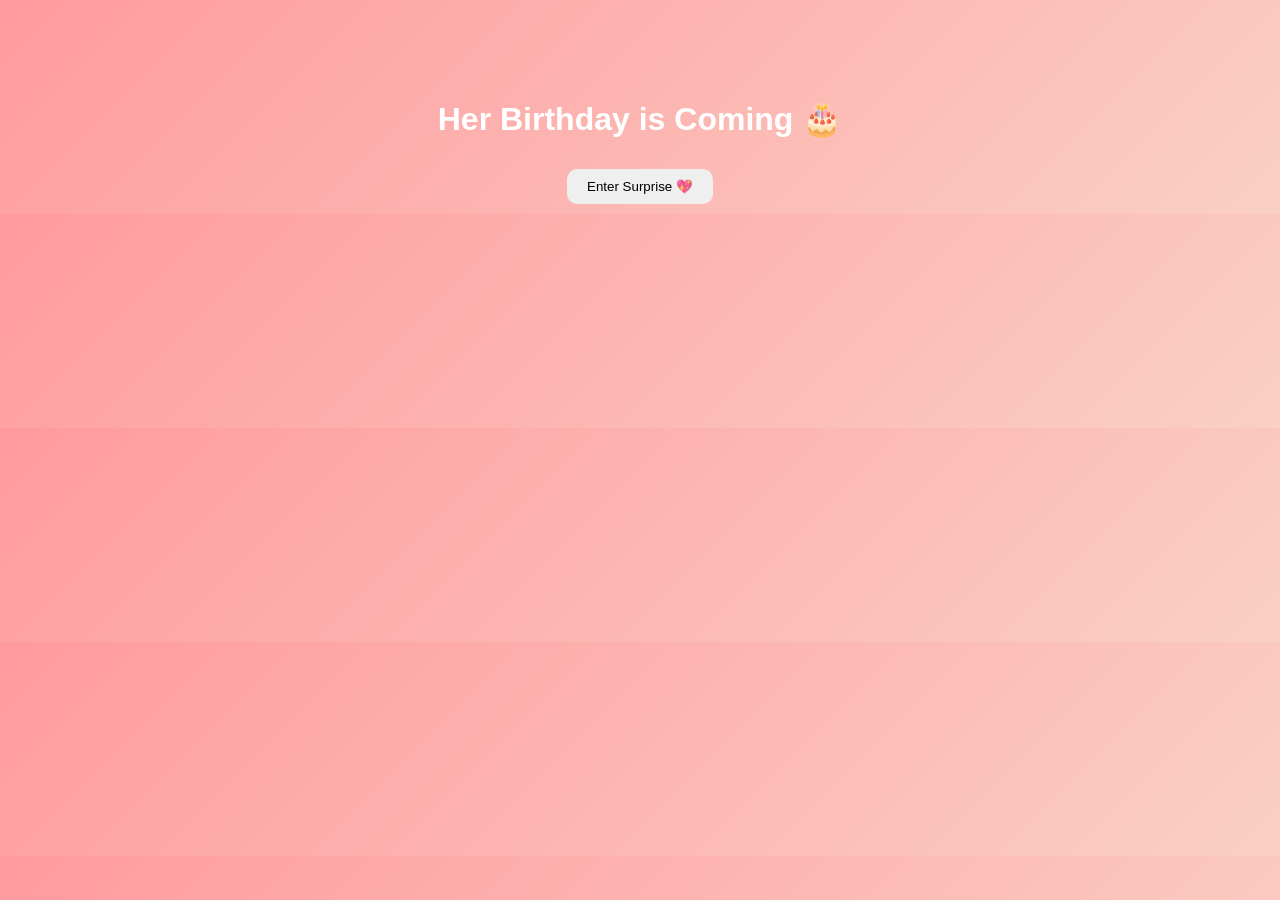
==== index.html @ 54b25048 "haha" ====
<!doctype html>
<html>
  <head>
    <title>Countdown ❤️</title>
    <link rel="stylesheet" href="style.css" />
  </head>
  <body>
    <div class="card">
      <h1>Her Birthday is Coming 🎂</h1>
      <h2 id="countdown"></h2>
      <button onclick="goNext()">Enter Surprise 💖</button>
    </div>

    <script src="script.js"></script>
  </body>
</html>
---- style.css ----
body {
  margin: 0;
  font-family: Arial;
  background: linear-gradient(135deg, #ff9a9e, #fad0c4);
  overflow: hidden;
  text-align: center;
  color: white;
}

.card {
  position: relative;
  z-index: 2;
  margin-top: 100px;
}

.photo {
  width: 200px;
  border-radius: 15px;
}

button {
  padding: 10px 20px;
  margin: 10px;
  border: none;
  border-radius: 10px;
  cursor: pointer;
}

.hidden {
  display: none;
}

/* ❤️ Falling Hearts */
.heart {
  position: fixed;
  top: -10px;
  color: red;
  animation: fall linear infinite;
}

@keyframes fall {
  to {
    transform: translateY(100vh);
  }
}

/* 🎆 Fireworks Canvas */
canvas {
  position: fixed;
  top: 0;
  left: 0;
}
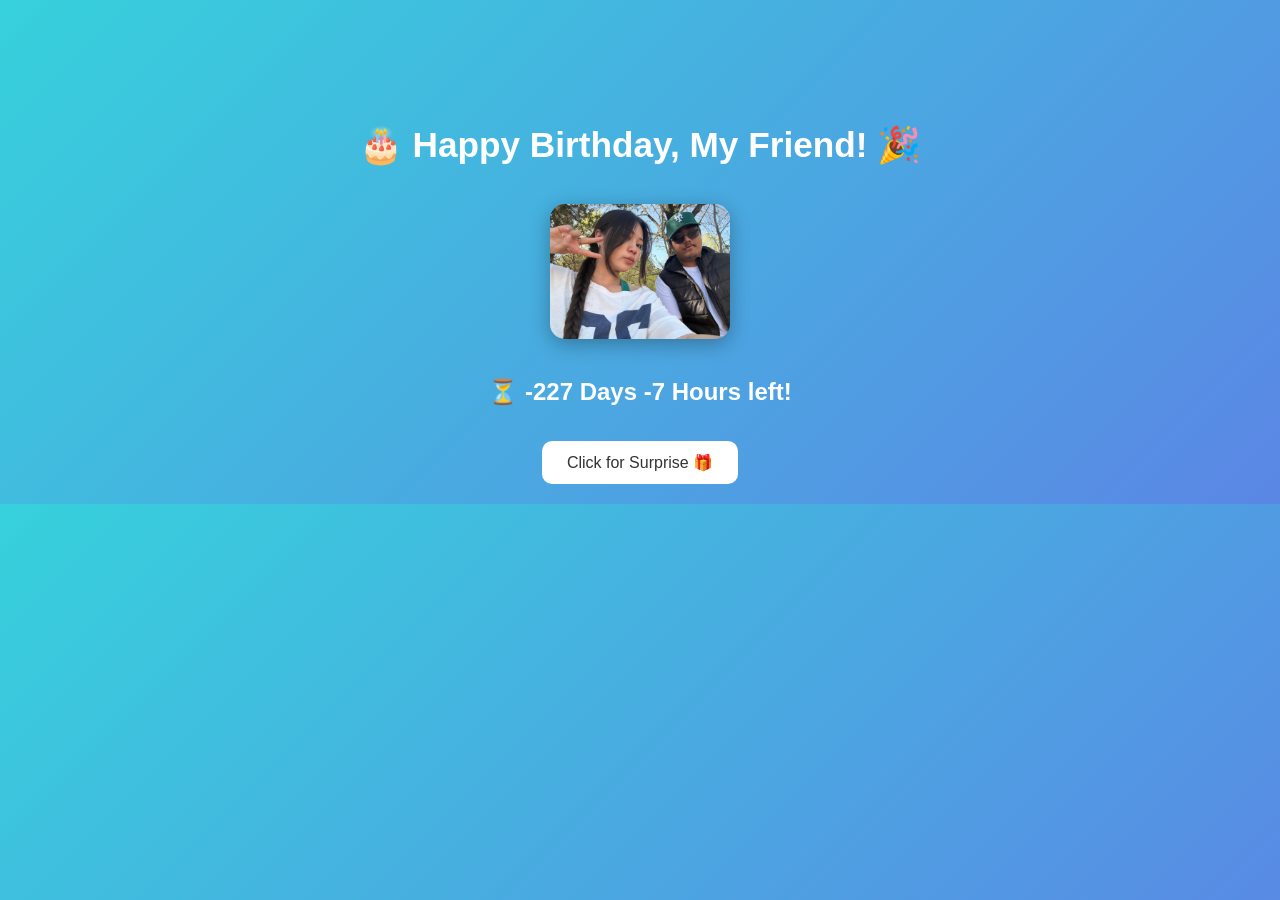
==== commit 310ea6fd: "motulove" ====
--- a/index.html
+++ b/index.html
@@ -1,14 +1,32 @@
 <!doctype html>
-<html>
+<html lang="en">
   <head>
-    <title>Countdown ❤️</title>
+    <meta charset="UTF-8" />
+    <title>Happy Birthday 🎉</title>
     <link rel="stylesheet" href="style.css" />
   </head>
-  <body>
+  <body onclick="confetti(event)">
+    <canvas id="canvas"></canvas>
+
     <div class="card">
-      <h1>Her Birthday is Coming 🎂</h1>
-      <h2 id="countdown"></h2>
-      <button onclick="goNext()">Enter Surprise 💖</button>
+      <h1>🎂 Happy Birthday, My Friend! 🎉</h1>
+
+      <img src="friend.jpg" class="photo" alt="Friend Photo" />
+
+      <h2 id="countdown">Loading countdown...</h2>
+
+      <button onclick="showMessage()">Click for Surprise 🎁</button>
+
+      <p id="message" class="hidden">
+        🎉 Happy Birthday! 🎉 <br /><br />
+        You are an amazing friend and I’m lucky to have you 💙 <br />
+        Thanks for all the fun memories, jokes, and support 😂🔥 <br /><br />
+        Stay happy, stay awesome! 🚀
+      </p>
+
+      <audio autoplay loop>
+        <source src="song.mp3" type="audio/mpeg" />
+      </audio>
     </div>
 
     <script src="script.js"></script>
--- a/style.css
+++ b/style.css
@@ -1,50 +1,52 @@
 body {
   margin: 0;
-  font-family: Arial;
-  background: linear-gradient(135deg, #ff9a9e, #fad0c4);
+  font-family: Arial, sans-serif;
+  background: linear-gradient(135deg, #36d1dc, #5b86e5);
+  color: white;
+  text-align: center;
   overflow: hidden;
-  text-align: center;
-  color: white;
 }
 
 .card {
   position: relative;
   z-index: 2;
-  margin-top: 100px;
+  margin-top: 80px;
+  padding: 20px;
+}
+
+h1 {
+  font-size: 2.2em;
 }
 
 .photo {
-  width: 200px;
+  width: 180px;
   border-radius: 15px;
+  margin: 15px 0;
+  box-shadow: 0 5px 20px rgba(0, 0, 0, 0.3);
 }
 
 button {
-  padding: 10px 20px;
-  margin: 10px;
+  padding: 12px 25px;
+  margin-top: 15px;
   border: none;
   border-radius: 10px;
+  background: white;
+  color: #333;
+  font-size: 1em;
   cursor: pointer;
+  transition: 0.3s;
+}
+
+button:hover {
+  background: #222;
+  color: white;
 }
 
 .hidden {
   display: none;
 }
 
-/* ❤️ Falling Hearts */
-.heart {
-  position: fixed;
-  top: -10px;
-  color: red;
-  animation: fall linear infinite;
-}
-
-@keyframes fall {
-  to {
-    transform: translateY(100vh);
-  }
-}
-
-/* 🎆 Fireworks Canvas */
+/* Canvas */
 canvas {
   position: fixed;
   top: 0;
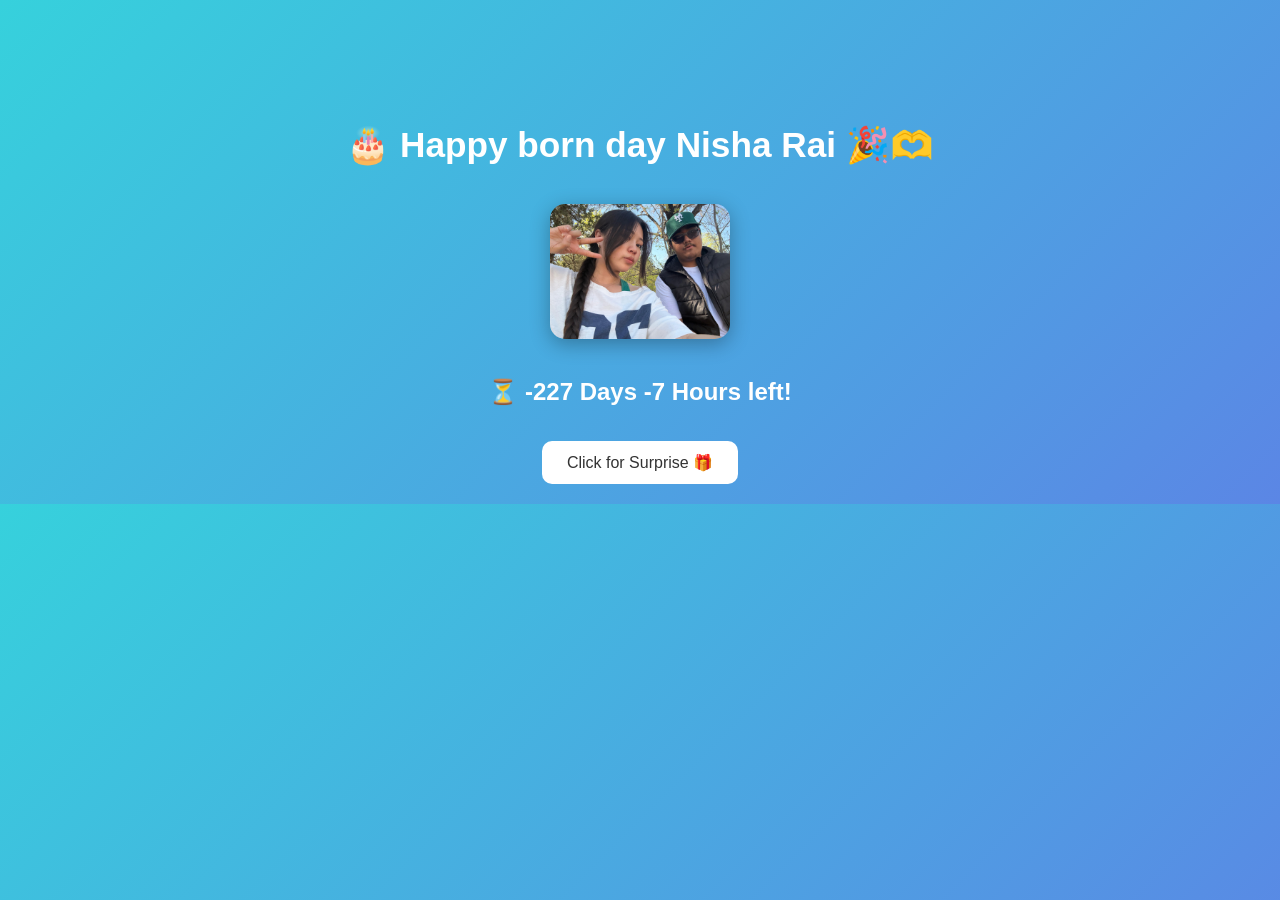
==== commit 8393d88a: "change" ====
--- a/index.html
+++ b/index.html
@@ -9,7 +9,7 @@
     <canvas id="canvas"></canvas>
 
     <div class="card">
-      <h1>🎂 Happy Birthday, My Friend! 🎉</h1>
+      <h1>🎂 Happy born day Nisha Rai 🎉🫶</h1>
 
       <img src="friend.jpg" class="photo" alt="Friend Photo" />
 
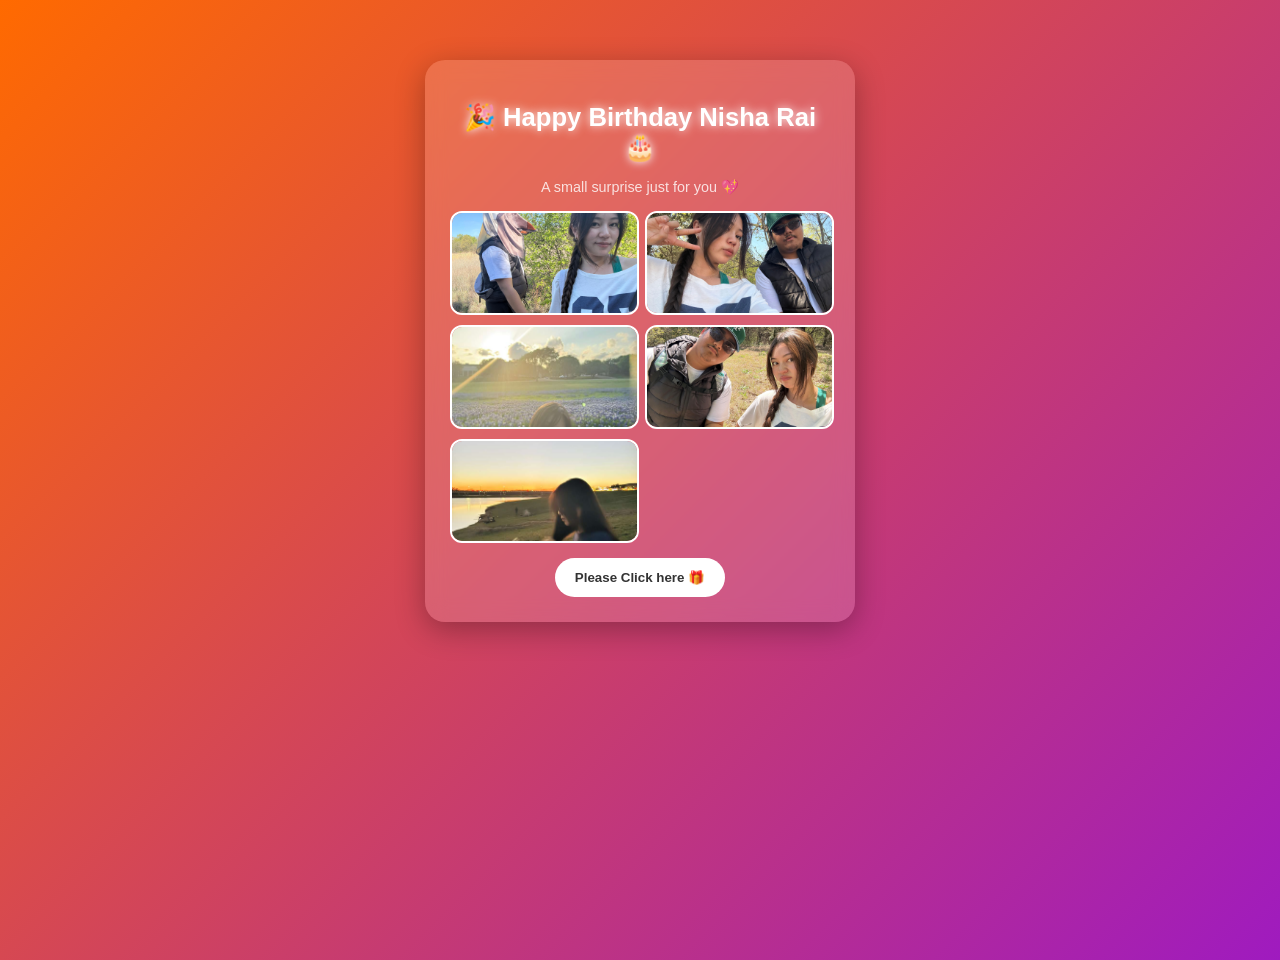
==== commit b8b9f0ca: "final" ====
--- a/index.html
+++ b/index.html
@@ -2,31 +2,46 @@
 <html lang="en">
   <head>
     <meta charset="UTF-8" />
-    <title>Happy Birthday 🎉</title>
+    <title>Happy Birthday Nisha 🎉</title>
     <link rel="stylesheet" href="style.css" />
   </head>
+
   <body onclick="confetti(event)">
     <canvas id="canvas"></canvas>
 
     <div class="card">
-      <h1>🎂 Happy born day Nisha Rai 🎉🫶</h1>
+      <h1>🎉 Happy Birthday Nisha Rai 🎂</h1>
 
-      <img src="friend.jpg" class="photo" alt="Friend Photo" />
+      <p class="subtitle">A small surprise just for you 💖</p>
 
-      <h2 id="countdown">Loading countdown...</h2>
+      <!-- 📸 PHOTO GALLERY -->
+      <div class="gallery">
+        <img src="1.jpeg" />
+        <img src="2.jpeg" />
+        <img src="3.jpeg" />
+        <img src="4.jpeg" />
+        <img src="5.jpeg" />
+      </div>
 
-      <button onclick="showMessage()">Click for Surprise 🎁</button>
+      <button onclick="showMessage()">Please Click here 🎁</button>
 
-      <p id="message" class="hidden">
-        🎉 Happy Birthday! 🎉 <br /><br />
-        You are an amazing friend and I’m lucky to have you 💙 <br />
-        Thanks for all the fun memories, jokes, and support 😂🔥 <br /><br />
-        Stay happy, stay awesome! 🚀
+      <!-- 💌 MESSAGE -->
+      <p id="message" class="hidden fade">
+        🎉 Happy Birthday Nisha Rai 🎉🎂 <br /><br />
+
+        So glad I met you on October 17, 2025. It’s been 6 months and 7 days
+        (189 days) already, and honestly we’ve had some really fun and cool
+        moments. You’re such a positive person, somehow you always make me feel
+        good whenever we talk or hang out. <br /><br />
+
+        Ma asha garchu yo barsa tapai ko sabai ichchhya pura hos. Just stay the
+        same inspiring and motivating person you are. Thorai time matra bhayo
+        timilai chineko, tara pani I guess we’ve made some seriously cool
+        memories, ones that’ll stay with me till the very end, for sure.
+        <br /><br />
+
+        Happy Birthday again, Nisha Sampang Rai 🎉🎂
       </p>
-
-      <audio autoplay loop>
-        <source src="song.mp3" type="audio/mpeg" />
-      </audio>
     </div>
 
     <script src="script.js"></script>
--- a/style.css
+++ b/style.css
@@ -1,49 +1,106 @@
 body {
   margin: 0;
   font-family: Arial, sans-serif;
-  background: linear-gradient(135deg, #36d1dc, #5b86e5);
+  height: 100vh;
+  overflow-x: hidden;
+  text-align: center;
   color: white;
-  text-align: center;
-  overflow: hidden;
+  background: linear-gradient(-45deg, #ff4b1f, #1fddff, #7f00ff, #ff6a00);
+  background-size: 400% 400%;
+  animation: bg 10s ease infinite;
 }
 
-.card {
-  position: relative;
-  z-index: 2;
-  margin-top: 80px;
-  padding: 20px;
+@keyframes bg {
+  0% {
+    background-position: 0% 50%;
+  }
+  50% {
+    background-position: 100% 50%;
+  }
+  100% {
+    background-position: 0% 50%;
+  }
 }
 
-h1 {
-  font-size: 2.2em;
+/* Card */
+.card {
+  width: 380px;
+  margin: 60px auto;
+  padding: 25px;
+  border-radius: 20px;
+  background: rgba(255, 255, 255, 0.15);
+  backdrop-filter: blur(10px);
+  box-shadow: 0 8px 30px rgba(0, 0, 0, 0.3);
 }
 
-.photo {
-  width: 180px;
-  border-radius: 15px;
-  margin: 15px 0;
-  box-shadow: 0 5px 20px rgba(0, 0, 0, 0.3);
+/* Title */
+h1 {
+  font-size: 1.6em;
+  text-shadow: 0 0 10px white;
 }
 
+.subtitle {
+  opacity: 0.8;
+  font-size: 0.9em;
+}
+
+/* 📸 Gallery */
+.gallery {
+  display: grid;
+  grid-template-columns: repeat(2, 1fr);
+  gap: 10px;
+  margin: 15px 0;
+}
+
+.gallery img {
+  width: 100%;
+  height: 100px;
+  object-fit: cover;
+  border-radius: 12px;
+  border: 2px solid white;
+  transition: 0.3s;
+}
+
+.gallery img:hover {
+  transform: scale(1.1);
+}
+
+/* Button */
 button {
-  padding: 12px 25px;
-  margin-top: 15px;
+  padding: 12px 20px;
   border: none;
-  border-radius: 10px;
+  border-radius: 30px;
   background: white;
   color: #333;
-  font-size: 1em;
+  font-weight: bold;
   cursor: pointer;
   transition: 0.3s;
 }
 
 button:hover {
-  background: #222;
+  transform: scale(1.05);
+  background: black;
   color: white;
 }
 
+/* Message */
 .hidden {
   display: none;
+}
+
+.fade {
+  animation: fadeIn 2s ease forwards;
+}
+
+@keyframes fadeIn {
+  from {
+    opacity: 0;
+    transform: translateY(20px);
+  }
+  to {
+    opacity: 1;
+    transform: translateY(0);
+  }
 }
 
 /* Canvas */
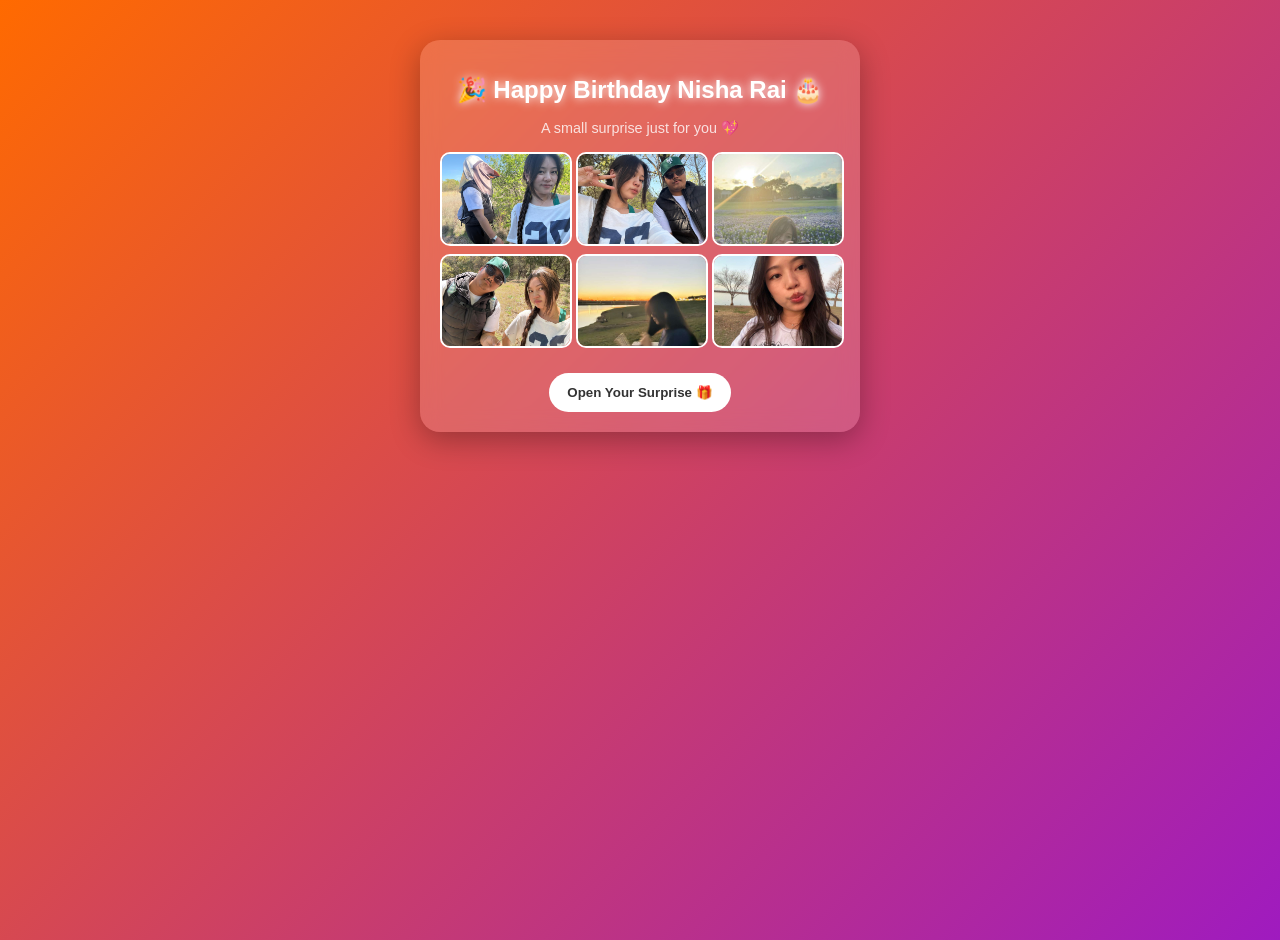
==== commit 13b02096: "mobile" ====
--- a/index.html
+++ b/index.html
@@ -2,6 +2,7 @@
 <html lang="en">
   <head>
     <meta charset="UTF-8" />
+    <meta name="viewport" content="width=device-width, initial-scale=1.0" />
     <title>Happy Birthday Nisha 🎉</title>
     <link rel="stylesheet" href="style.css" />
   </head>
@@ -21,9 +22,10 @@
         <img src="3.jpeg" />
         <img src="4.jpeg" />
         <img src="5.jpeg" />
+        <img src="6.jpeg" />
       </div>
 
-      <button onclick="showMessage()">Please Click here 🎁</button>
+      <button onclick="showMessage()">Open Your Surprise 🎁</button>
 
       <!-- 💌 MESSAGE -->
       <p id="message" class="hidden fade">
@@ -31,7 +33,7 @@
 
         So glad I met you on October 17, 2025. It’s been 6 months and 7 days
         (189 days) already, and honestly we’ve had some really fun and cool
-        moments. You’re such a positive person, somehow you always make me feel
+        moments. You’re such a positive person—somehow you always make me feel
         good whenever we talk or hang out. <br /><br />
 
         Ma asha garchu yo barsa tapai ko sabai ichchhya pura hos. Just stay the
@@ -40,7 +42,7 @@
         memories, ones that’ll stay with me till the very end, for sure.
         <br /><br />
 
-        Happy Birthday again, Nisha Sampang Rai 🎉🎂
+        Happy Birthday again 🎉🎂
       </p>
     </div>
 
--- a/style.css
+++ b/style.css
@@ -22,11 +22,12 @@
   }
 }
 
-/* Card */
+/* 📱 CARD RESPONSIVE */
 .card {
-  width: 380px;
-  margin: 60px auto;
-  padding: 25px;
+  width: 90%;
+  max-width: 400px;
+  margin: 40px auto;
+  padding: 20px;
   border-radius: 20px;
   background: rgba(255, 255, 255, 0.15);
   backdrop-filter: blur(10px);
@@ -35,39 +36,39 @@
 
 /* Title */
 h1 {
-  font-size: 1.6em;
+  font-size: 1.5rem;
   text-shadow: 0 0 10px white;
 }
 
 .subtitle {
   opacity: 0.8;
-  font-size: 0.9em;
+  font-size: 0.9rem;
 }
 
-/* 📸 Gallery */
+/* 📸 GALLERY */
 .gallery {
   display: grid;
-  grid-template-columns: repeat(2, 1fr);
-  gap: 10px;
+  grid-template-columns: repeat(3, 1fr);
+  gap: 8px;
   margin: 15px 0;
 }
 
 .gallery img {
   width: 100%;
-  height: 100px;
+  height: 90px;
   object-fit: cover;
-  border-radius: 12px;
+  border-radius: 10px;
   border: 2px solid white;
   transition: 0.3s;
 }
 
 .gallery img:hover {
-  transform: scale(1.1);
+  transform: scale(1.05);
 }
 
-/* Button */
+/* BUTTON */
 button {
-  padding: 12px 20px;
+  padding: 12px 18px;
   border: none;
   border-radius: 30px;
   background: white;
@@ -75,6 +76,7 @@
   font-weight: bold;
   cursor: pointer;
   transition: 0.3s;
+  margin-top: 10px;
 }
 
 button:hover {
@@ -83,7 +85,7 @@
   color: white;
 }
 
-/* Message */
+/* MESSAGE */
 .hidden {
   display: none;
 }
@@ -103,9 +105,25 @@
   }
 }
 
-/* Canvas */
+/* CANVAS */
 canvas {
   position: fixed;
   top: 0;
   left: 0;
 }
+
+/* 📱 MOBILE FIX */
+@media (max-width: 480px) {
+  h1 {
+    font-size: 1.2rem;
+  }
+
+  .gallery img {
+    height: 70px;
+  }
+
+  button {
+    width: 100%;
+    font-size: 0.9rem;
+  }
+}
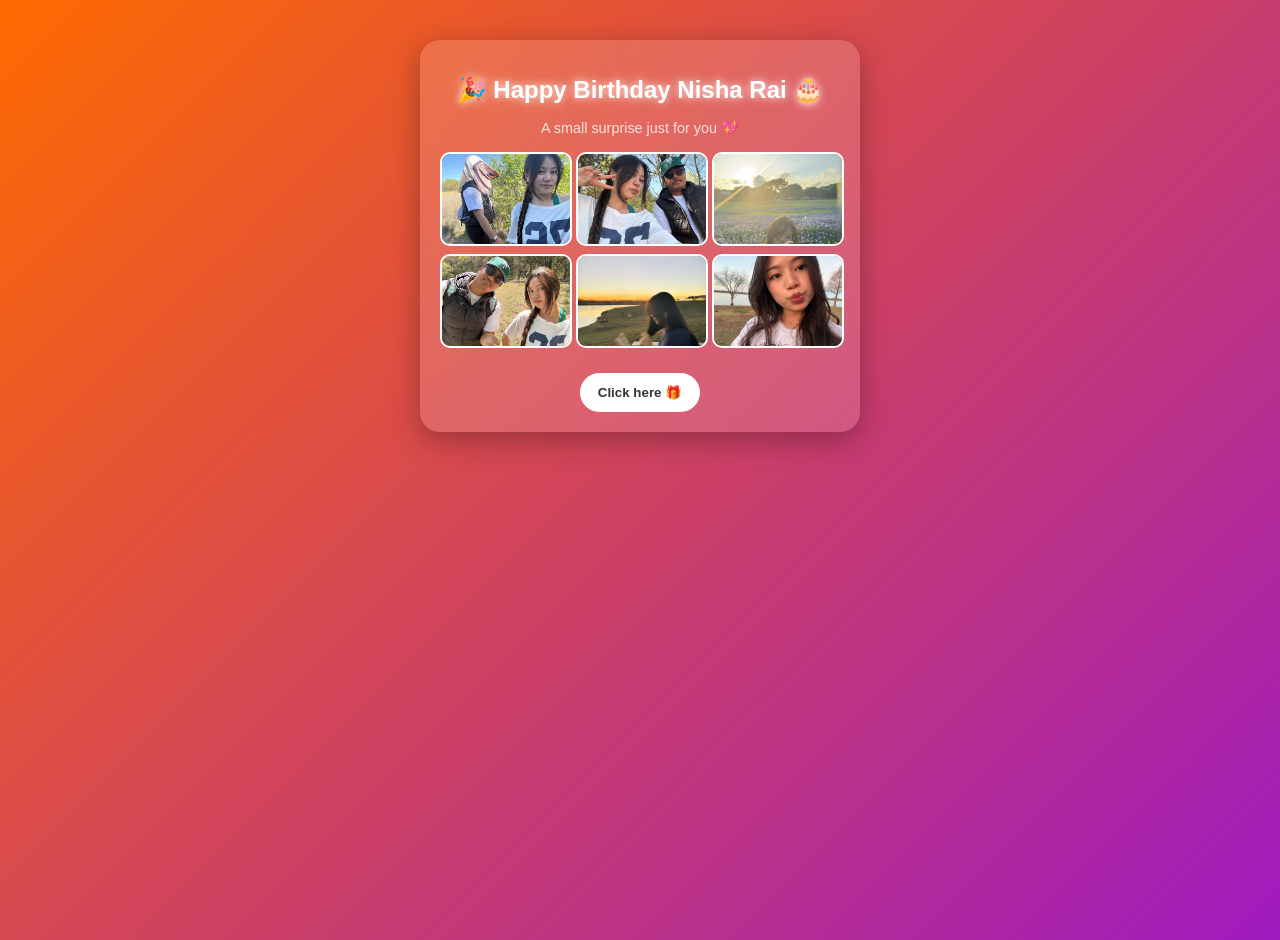
==== commit a9bbc772: "ok" ====
--- a/index.html
+++ b/index.html
@@ -25,7 +25,7 @@
         <img src="6.jpeg" />
       </div>
 
-      <button onclick="showMessage()">Open Your Surprise 🎁</button>
+      <button onclick="showMessage()">Click here 🎁</button>
 
       <!-- 💌 MESSAGE -->
       <p id="message" class="hidden fade">
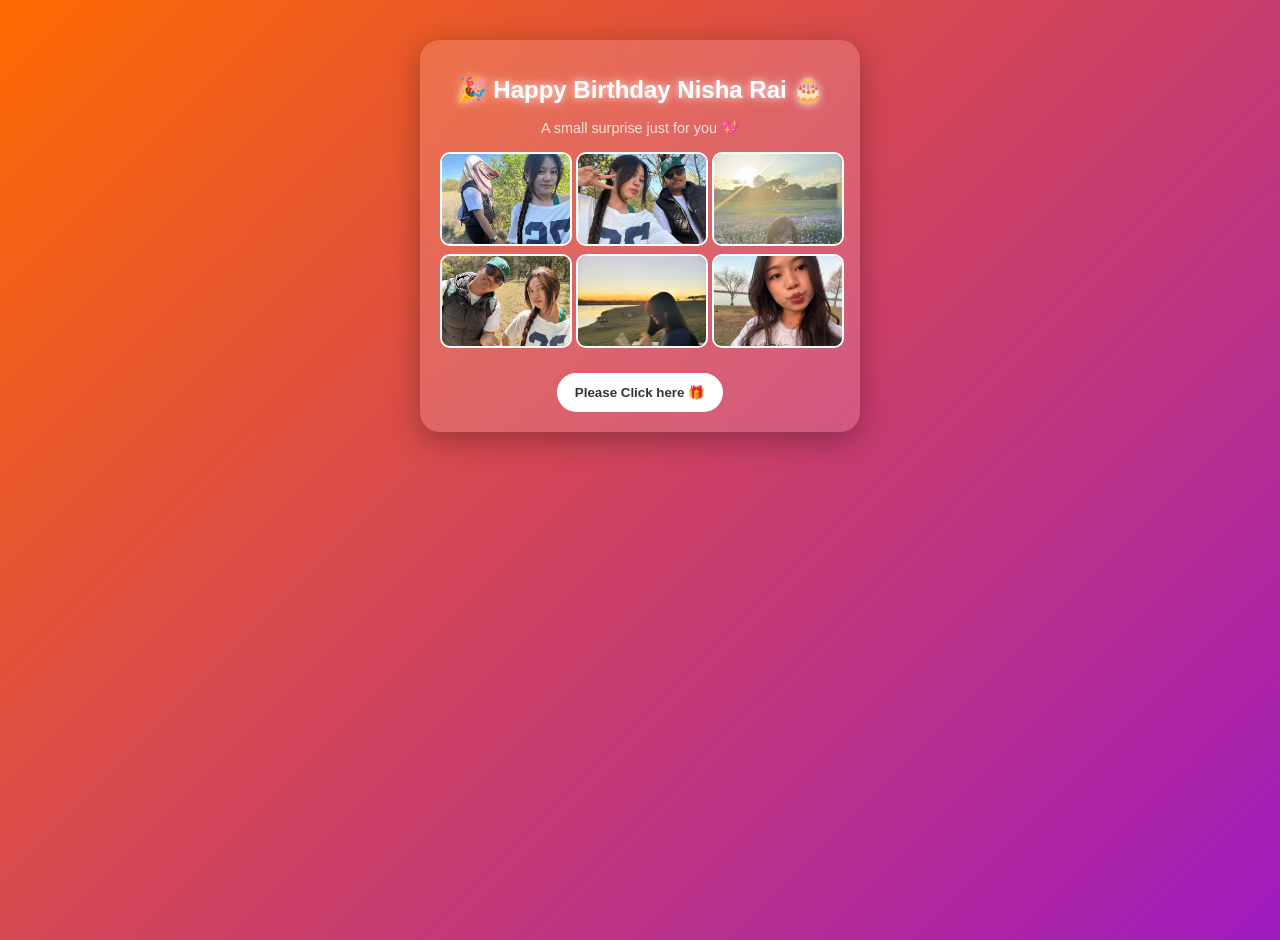
==== commit 8292a004: "pp" ====
--- a/index.html
+++ b/index.html
@@ -25,7 +25,7 @@
         <img src="6.jpeg" />
       </div>
 
-      <button onclick="showMessage()">Click here 🎁</button>
+      <button onclick="showMessage()">Please Click here 🎁</button>
 
       <!-- 💌 MESSAGE -->
       <p id="message" class="hidden fade">
